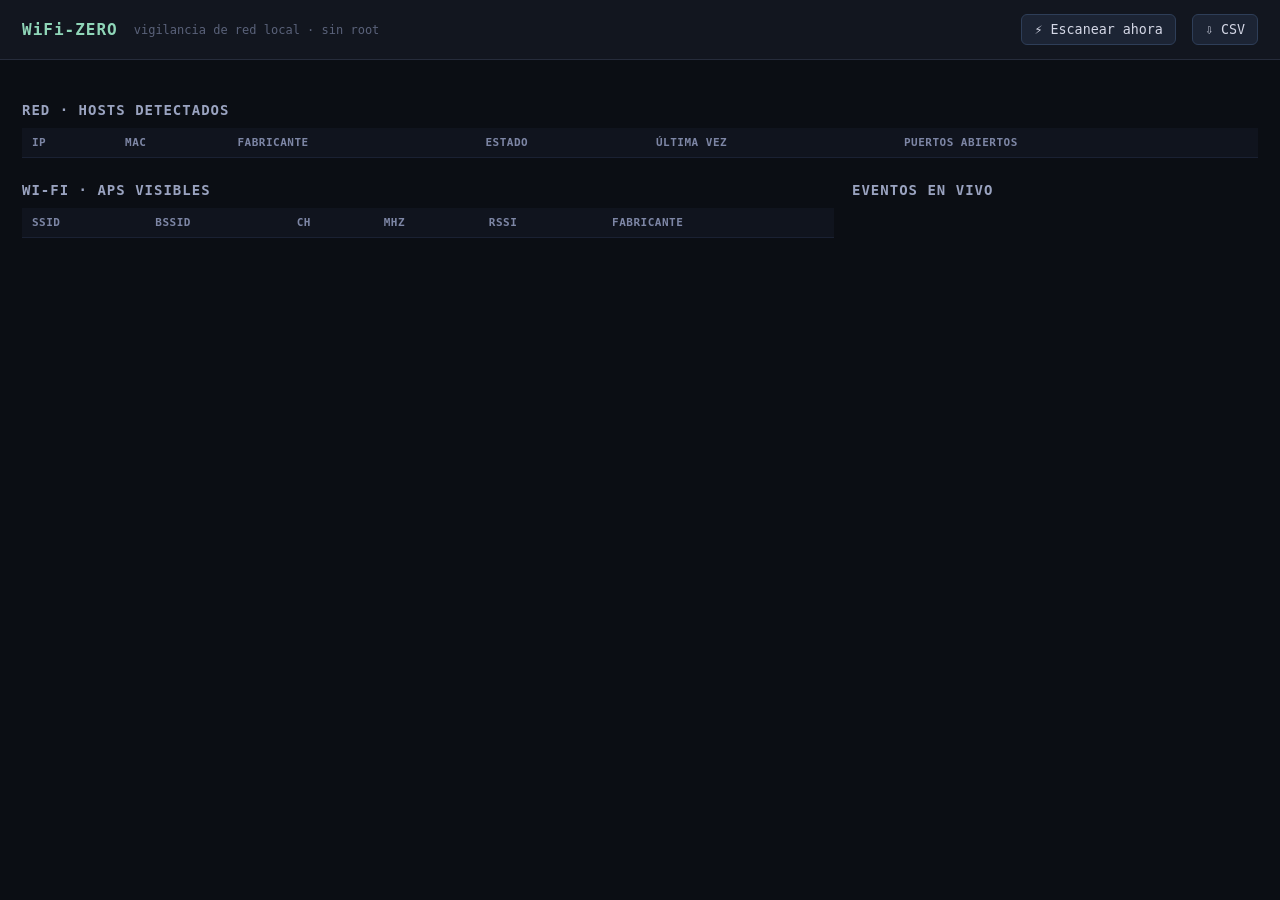
==== panel/index.html @ 4b85b4f6 "wifi-zero: vigilancia de red local sin root (LAN + WiFi + panel + alertas)" ====
<!DOCTYPE html>
<html lang="es">
<head>
<meta charset="utf-8">
<meta name="viewport" content="width=device-width, initial-scale=1">
<title>wifi-zero · vigilancia de la red</title>
<style>
  :root { color-scheme: dark; }
  * { box-sizing: border-box; }
  body { margin:0; font-family:"JetBrains Mono",monospace,ui-monospace,"Droid Sans Mono",monospace;
         background:#0b0e14; color:#d4d7e6; font-size:14px; }
  a { color:#7ab89f; }
  header { display:flex; align-items:center; gap:16px; flex-wrap:wrap;
           padding:14px 22px; background:#12161f; border-bottom:1px solid #262c3b;
           position:sticky; top:0; z-index:10; }
  header h1 { font-size:16px; margin:0; letter-spacing:1px; color:#8fd6b8; }
  header .sub { color:#5a627a; font-size:12px; }
  .spacer { flex:1; }
  .btn { background:#1c2434; color:#d4d7e6; border:1px solid #2e3e58; padding:7px 12px;
         border-radius:6px; cursor:pointer; font-family:inherit; }
  .btn:active { background:#2a3a4a; }
  .btn:hover { border-color:#4a9c7f; }
  .badge { padding:2px 8px; border-radius:20px; font-size:11px; }
  .b-online { background:#123224; color:#6fce9a; }
  .b-offline { background:#382428; color:#e07a7a; }
  .b-warn { background:#3a2f14; color:#e8c66a; }
  .b-crit { background:#402023; color:#ff7a7a; }
  main { padding:18px 22px; max-width:1280px; margin:0 auto; }
  .cards { display:grid; grid-template-columns:repeat(auto-fit,minmax(150px,1fr)); gap:12px; margin-bottom:20px; }
  .card { background:#12161f; border:1px solid #1f2740; border-radius:10px; padding:14px; }
  .card .n { font-size:26px; font-weight:700; color:#8fd6b8; }
  .card .l { font-size:11px; color:#7d86a5; text-transform:uppercase; letter-spacing:1px; }
  h2 { font-size:14px; color:#9aa3c0; letter-spacing:1px; text-transform:uppercase; margin:24px 0 10px; }
  table { width:100%; border-collapse:collapse; background:#10141e; }
  th,td { text-align:left; padding:8px 10px; border-bottom:1px solid #1a2133; font-size:12px; white-space:nowrap; }
  th { color:#7d86a5; font-size:11px; text-transform:uppercase; letter-spacing:.5px; }
  td .vendor { color:#8a93b5; font-size:11px; }
  .mac { color:#95a6d0; font-size:11px; }
  .ev-log { list-style:none; margin:0; padding:0; }
  .ev-log li { padding:6px 8px; border-bottom:1px solid #171e30; font-size:12px; }
  .sev { font-weight:700; font-size:11px; }
  .sev.info { color:#6aa9ff; }
  .sev.warn { color:#e8c66a; }
  .sev.crit { color:#ff7a7a; }
  .ts { color:#5d6684; font-size:11px; margin-right:8px; }
  .stripes { display:flex; gap:2px; } 
  .stripe { width:6px; height:34px; background:#1f2740; border-radius:2px; }
  .grid2 { display:grid; grid-template-columns:2fr 1fr; gap:18px; }
  @media (max-width:900px){ .grid2{grid-template-columns:1fr} }
  .muted { color:#5d6684; }
  .pill { display:inline-block; background:#172 ; padding:1px 6px; border-radius:4px; font-size:11px; }
</style>
</head>
<body>
<header>
  <h1>WiFi-ZERO</h1>
  <span class="sub">vigilancia de red local · sin root</span>
  <span class="spacer"></span>
  <button class="btn" id="btnScan">&#9889; Escanear ahora</button>
  <button class="btn" id="btnExport">&#8681; CSV</button>
</header>
<main>
  <div class="cards" id="cards"></div>

  <h2>Red · hosts detectados</h2>
  <table id="tHosts"><thead><tr>
    <th>IP</th><th>MAC</th><th>Fabricante</th><th>Estado</th><th>Última vez</th><th>Puertos abiertos</th>
  </tr></thead><tbody></tbody></table>

  <div class="grid2">
    <div>
      <h2>Wi‑Fi · APs visibles</h2>
      <table id="tAP"><thead><tr>
        <th>SSID</th><th>BSSID</th><th>CH</th><th>MHz</th><th>RSSI</th><th>Fabricante</th>
      </tr></thead><tbody></tbody></table>
    </div>
    <div>
      <h2>Eventos en vivo</h2>
      <ul class="ev-log" id="events"></ul>
    </div>
  </div>
</main>
<script src="/app.js"></script>
</body>
</html>
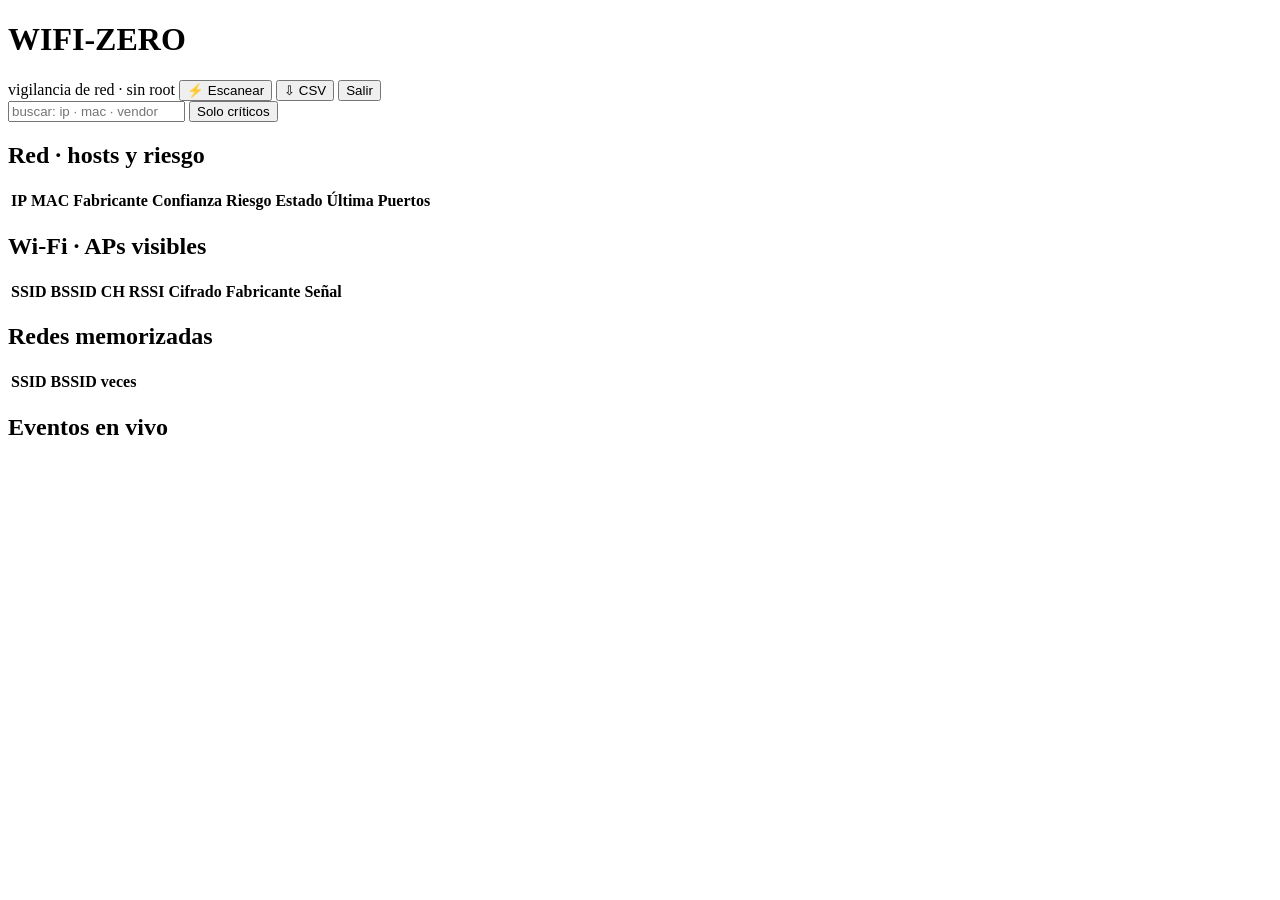
==== commit ed042d72: "v2: wifi-zero profesional — F0-F6 (config/migraciones/tests, reglas+scoring, nmap-sV, panel con auth" ====
--- a/panel/index.html
+++ b/panel/index.html
@@ -3,79 +3,43 @@
 <head>
 <meta charset="utf-8">
 <meta name="viewport" content="width=device-width, initial-scale=1">
-<title>wifi-zero · vigilancia de la red</title>
-<style>
-  :root { color-scheme: dark; }
-  * { box-sizing: border-box; }
-  body { margin:0; font-family:"JetBrains Mono",monospace,ui-monospace,"Droid Sans Mono",monospace;
-         background:#0b0e14; color:#d4d7e6; font-size:14px; }
-  a { color:#7ab89f; }
-  header { display:flex; align-items:center; gap:16px; flex-wrap:wrap;
-           padding:14px 22px; background:#12161f; border-bottom:1px solid #262c3b;
-           position:sticky; top:0; z-index:10; }
-  header h1 { font-size:16px; margin:0; letter-spacing:1px; color:#8fd6b8; }
-  header .sub { color:#5a627a; font-size:12px; }
-  .spacer { flex:1; }
-  .btn { background:#1c2434; color:#d4d7e6; border:1px solid #2e3e58; padding:7px 12px;
-         border-radius:6px; cursor:pointer; font-family:inherit; }
-  .btn:active { background:#2a3a4a; }
-  .btn:hover { border-color:#4a9c7f; }
-  .badge { padding:2px 8px; border-radius:20px; font-size:11px; }
-  .b-online { background:#123224; color:#6fce9a; }
-  .b-offline { background:#382428; color:#e07a7a; }
-  .b-warn { background:#3a2f14; color:#e8c66a; }
-  .b-crit { background:#402023; color:#ff7a7a; }
-  main { padding:18px 22px; max-width:1280px; margin:0 auto; }
-  .cards { display:grid; grid-template-columns:repeat(auto-fit,minmax(150px,1fr)); gap:12px; margin-bottom:20px; }
-  .card { background:#12161f; border:1px solid #1f2740; border-radius:10px; padding:14px; }
-  .card .n { font-size:26px; font-weight:700; color:#8fd6b8; }
-  .card .l { font-size:11px; color:#7d86a5; text-transform:uppercase; letter-spacing:1px; }
-  h2 { font-size:14px; color:#9aa3c0; letter-spacing:1px; text-transform:uppercase; margin:24px 0 10px; }
-  table { width:100%; border-collapse:collapse; background:#10141e; }
-  th,td { text-align:left; padding:8px 10px; border-bottom:1px solid #1a2133; font-size:12px; white-space:nowrap; }
-  th { color:#7d86a5; font-size:11px; text-transform:uppercase; letter-spacing:.5px; }
-  td .vendor { color:#8a93b5; font-size:11px; }
-  .mac { color:#95a6d0; font-size:11px; }
-  .ev-log { list-style:none; margin:0; padding:0; }
-  .ev-log li { padding:6px 8px; border-bottom:1px solid #171e30; font-size:12px; }
-  .sev { font-weight:700; font-size:11px; }
-  .sev.info { color:#6aa9ff; }
-  .sev.warn { color:#e8c66a; }
-  .sev.crit { color:#ff7a7a; }
-  .ts { color:#5d6684; font-size:11px; margin-right:8px; }
-  .stripes { display:flex; gap:2px; } 
-  .stripe { width:6px; height:34px; background:#1f2740; border-radius:2px; }
-  .grid2 { display:grid; grid-template-columns:2fr 1fr; gap:18px; }
-  @media (max-width:900px){ .grid2{grid-template-columns:1fr} }
-  .muted { color:#5d6684; }
-  .pill { display:inline-block; background:#172 ; padding:1px 6px; border-radius:4px; font-size:11px; }
-</style>
+<title>wifi-zero · consola</title>
+<link rel="stylesheet" href="/style.css">
 </head>
 <body>
 <header>
-  <h1>WiFi-ZERO</h1>
-  <span class="sub">vigilancia de red local · sin root</span>
+  <h1>WIFI-ZERO</h1>
+  <span class="sub">vigilancia de red · sin root</span>
   <span class="spacer"></span>
-  <button class="btn" id="btnScan">&#9889; Escanear ahora</button>
-  <button class="btn" id="btnExport">&#8681; CSV</button>
+  <span class="sub" id="ver"></span>
+  <button class="btn" id="btnScan">⚡ Escanear</button>
+  <button class="btn" id="btnExport">⇩ CSV</button>
+  <button class="btn" id="btnLogout">Salir</button>
 </header>
 <main>
   <div class="cards" id="cards"></div>
 
-  <h2>Red · hosts detectados</h2>
+  <div class="filterbar">
+    <input id="q" type="search" placeholder="buscar: ip · mac · vendor">
+    <button class="btn" id="btnOnlyCrit">Solo críticos</button>
+  </div>
+
+  <h2>Red · hosts y riesgo</h2>
   <table id="tHosts"><thead><tr>
-    <th>IP</th><th>MAC</th><th>Fabricante</th><th>Estado</th><th>Última vez</th><th>Puertos abiertos</th>
+    <th>IP</th><th>MAC</th><th>Fabricante</th><th>Confianza</th><th>Riesgo</th><th>Estado</th><th>Última</th><th>Puertos</th>
   </tr></thead><tbody></tbody></table>
 
   <div class="grid2">
     <div>
       <h2>Wi‑Fi · APs visibles</h2>
       <table id="tAP"><thead><tr>
-        <th>SSID</th><th>BSSID</th><th>CH</th><th>MHz</th><th>RSSI</th><th>Fabricante</th>
+        <th>SSID</th><th>BSSID</th><th>CH</th><th>RSSI</th><th>Cifrado</th><th>Fabricante</th><th>Señal</th>
       </tr></thead><tbody></tbody></table>
+      <h2>Redes memorizadas</h2>
+      <table id="tNets"><thead><tr><th>SSID</th><th>BSSID</th><th>veces</th></tr></thead><tbody></tbody></table>
     </div>
     <div>
-      <h2>Eventos en vivo</h2>
+      <h2>Eventos en vivo <span id="liveState" class="sub"></span></h2>
       <ul class="ev-log" id="events"></ul>
     </div>
   </div>
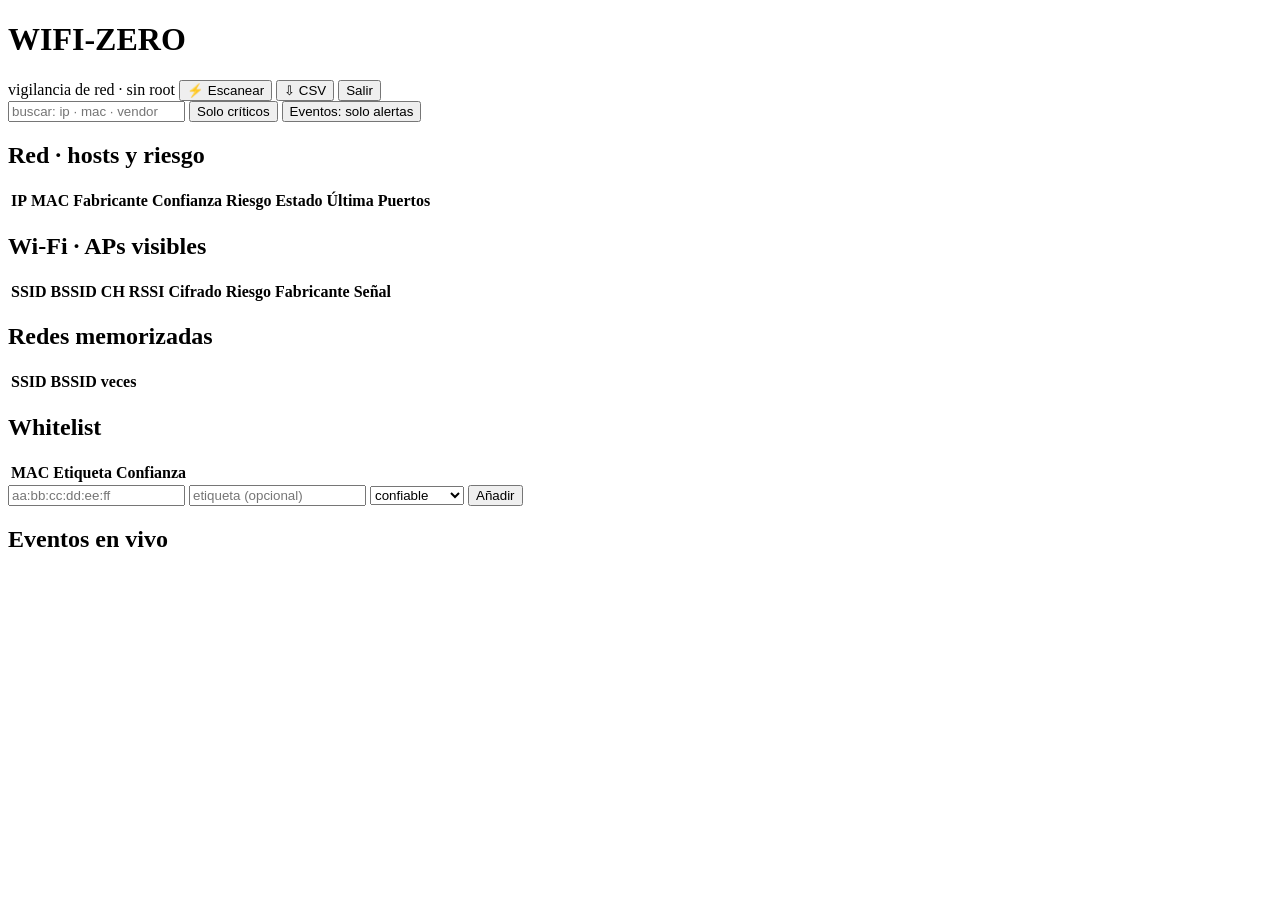
==== commit a0c77241: "feat(panel): whitelist, riesgo por AP, histórico y seguridad web API (core/server.py): - /api/whitel" ====
--- a/panel/index.html
+++ b/panel/index.html
@@ -22,6 +22,7 @@
   <div class="filterbar">
     <input id="q" type="search" placeholder="buscar: ip · mac · vendor">
     <button class="btn" id="btnOnlyCrit">Solo críticos</button>
+    <button class="btn" id="btnEvCrit">Eventos: solo alertas</button>
   </div>
 
   <h2>Red · hosts y riesgo</h2>
@@ -33,10 +34,18 @@
     <div>
       <h2>Wi‑Fi · APs visibles</h2>
       <table id="tAP"><thead><tr>
-        <th>SSID</th><th>BSSID</th><th>CH</th><th>RSSI</th><th>Cifrado</th><th>Fabricante</th><th>Señal</th>
+        <th>SSID</th><th>BSSID</th><th>CH</th><th>RSSI</th><th>Cifrado</th><th>Riesgo</th><th>Fabricante</th><th>Señal</th>
       </tr></thead><tbody></tbody></table>
       <h2>Redes memorizadas</h2>
       <table id="tNets"><thead><tr><th>SSID</th><th>BSSID</th><th>veces</th></tr></thead><tbody></tbody></table>
+      <h2>Whitelist</h2>
+      <table id="tWL"><thead><tr><th>MAC</th><th>Etiqueta</th><th>Confianza</th><th></th></tr></thead><tbody></tbody></table>
+      <form id="wlForm" class="filterbar">
+        <input id="wlMac" type="text" placeholder="aa:bb:cc:dd:ee:ff">
+        <input id="wlLabel" type="text" placeholder="etiqueta (opcional)">
+        <select id="wlTrust"><option value="1">confiable</option><option value="0">no confiable</option></select>
+        <button class="btn" type="submit">Añadir</button>
+      </form>
     </div>
     <div>
       <h2>Eventos en vivo <span id="liveState" class="sub"></span></h2>
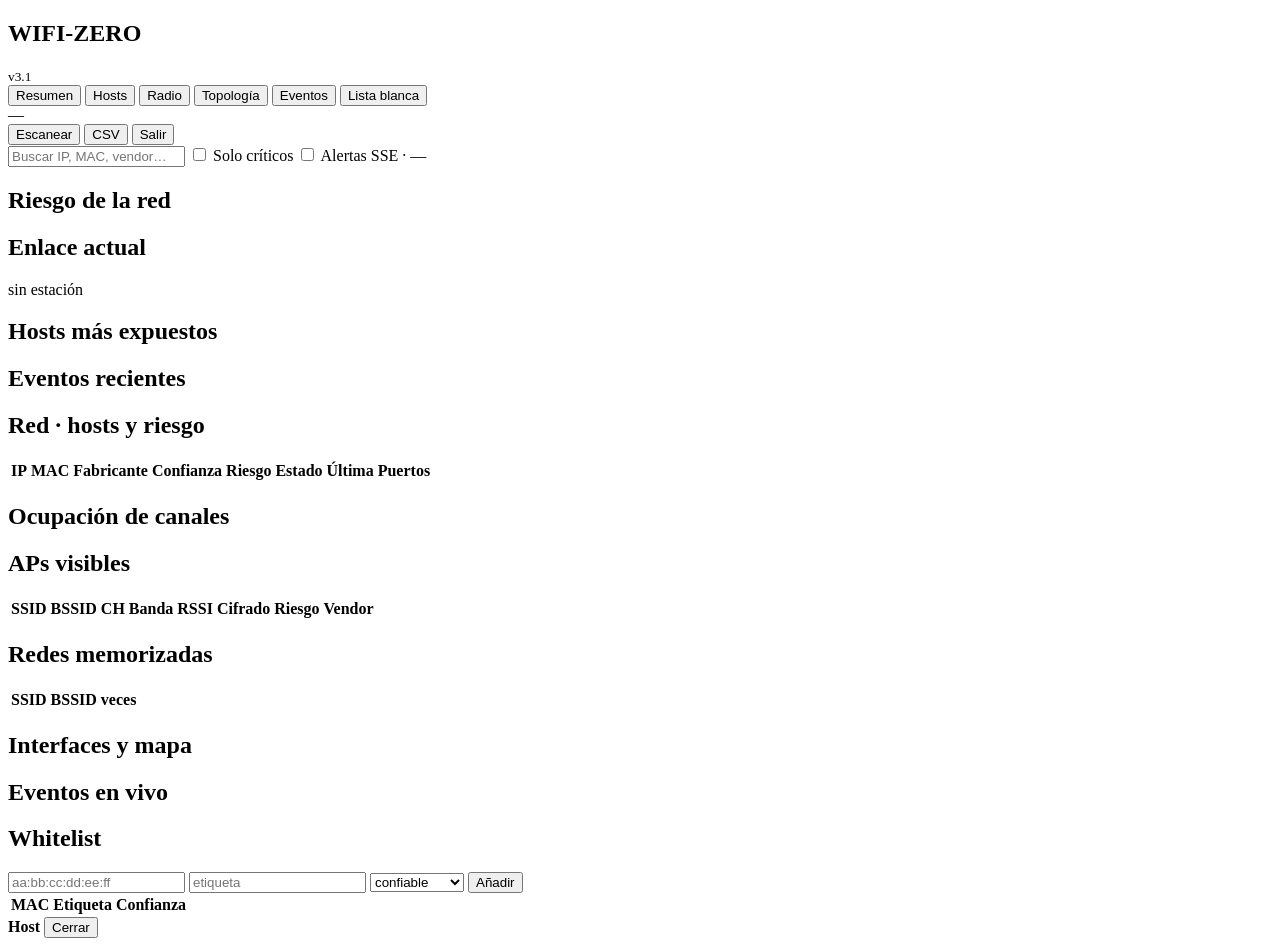
==== commit d1a5c3b8: "feat(panel): consola v3.1 interactiva Sidebar con vistas (resumen, hosts, radio, topología, eventos," ====
--- a/panel/index.html
+++ b/panel/index.html
@@ -4,55 +4,155 @@
 <meta charset="utf-8">
 <meta name="viewport" content="width=device-width, initial-scale=1">
 <title>wifi-zero · consola</title>
+<link rel="icon" href="/favicon.svg" type="image/svg+xml">
 <link rel="stylesheet" href="/style.css">
 </head>
 <body>
-<header>
-  <h1>WIFI-ZERO</h1>
-  <span class="sub">vigilancia de red · sin root</span>
-  <span class="spacer"></span>
-  <span class="sub" id="ver"></span>
-  <button class="btn" id="btnScan">⚡ Escanear</button>
-  <button class="btn" id="btnExport">⇩ CSV</button>
-  <button class="btn" id="btnLogout">Salir</button>
-</header>
-<main>
-  <div class="cards" id="cards"></div>
+<div class="app">
+  <aside class="side glass">
+    <div class="brand">
+      <span class="pulse-dot" id="liveDot"></span>
+      <div>
+        <h1>WIFI-ZERO</h1>
+        <small id="ver">v3.1</small>
+      </div>
+    </div>
+    <nav id="nav">
+      <button data-view="overview" class="active">Resumen</button>
+      <button data-view="hosts">Hosts</button>
+      <button data-view="radio">Radio</button>
+      <button data-view="topo">Topología</button>
+      <button data-view="events">Eventos</button>
+      <button data-view="list">Lista blanca</button>
+    </nav>
+    <div class="side-foot">
+      <div class="health" id="healthBox">—</div>
+      <button class="btn" id="btnScan">Escanear</button>
+      <button class="btn" id="btnExport">CSV</button>
+      <button class="btn ghost" id="btnLogout">Salir</button>
+    </div>
+  </aside>
 
-  <div class="filterbar">
-    <input id="q" type="search" placeholder="buscar: ip · mac · vendor">
-    <button class="btn" id="btnOnlyCrit">Solo críticos</button>
-    <button class="btn" id="btnEvCrit">Eventos: solo alertas</button>
-  </div>
+  <main>
+    <header class="topbar glass">
+      <input id="q" type="search" placeholder="Buscar IP, MAC, vendor…  /" autocomplete="off">
+      <label class="tog"><input type="checkbox" id="onlyCrit"> Solo críticos</label>
+      <label class="tog"><input type="checkbox" id="evCrit"> Alertas</label>
+      <span class="spacer"></span>
+      <span class="live" id="liveState">SSE · —</span>
+    </header>
 
-  <h2>Red · hosts y riesgo</h2>
-  <table id="tHosts"><thead><tr>
-    <th>IP</th><th>MAC</th><th>Fabricante</th><th>Confianza</th><th>Riesgo</th><th>Estado</th><th>Última</th><th>Puertos</th>
-  </tr></thead><tbody></tbody></table>
+    <section id="view-overview" class="view">
+      <div class="cards" id="cards"></div>
+      <div class="grid2">
+        <div class="glass panel">
+          <h2>Riesgo de la red</h2>
+          <div id="riskOverview"></div>
+        </div>
+        <div class="glass panel">
+          <h2>Enlace actual</h2>
+          <div id="stationBox" class="muted">sin estación</div>
+        </div>
+      </div>
+      <div class="glass panel">
+        <h2>Hosts más expuestos</h2>
+        <div id="hotHosts"></div>
+      </div>
+      <div class="glass panel">
+        <h2>Eventos recientes</h2>
+        <ul class="ev-log" id="eventsMini"></ul>
+      </div>
+    </section>
 
-  <div class="grid2">
-    <div>
-      <h2>Wi‑Fi · APs visibles</h2>
-      <table id="tAP"><thead><tr>
-        <th>SSID</th><th>BSSID</th><th>CH</th><th>RSSI</th><th>Cifrado</th><th>Riesgo</th><th>Fabricante</th><th>Señal</th>
-      </tr></thead><tbody></tbody></table>
-      <h2>Redes memorizadas</h2>
-      <table id="tNets"><thead><tr><th>SSID</th><th>BSSID</th><th>veces</th></tr></thead><tbody></tbody></table>
-      <h2>Whitelist</h2>
-      <table id="tWL"><thead><tr><th>MAC</th><th>Etiqueta</th><th>Confianza</th><th></th></tr></thead><tbody></tbody></table>
-      <form id="wlForm" class="filterbar">
-        <input id="wlMac" type="text" placeholder="aa:bb:cc:dd:ee:ff">
-        <input id="wlLabel" type="text" placeholder="etiqueta (opcional)">
-        <select id="wlTrust"><option value="1">confiable</option><option value="0">no confiable</option></select>
-        <button class="btn" type="submit">Añadir</button>
-      </form>
-    </div>
-    <div>
-      <h2>Eventos en vivo <span id="liveState" class="sub"></span></h2>
-      <ul class="ev-log" id="events"></ul>
-    </div>
-  </div>
-</main>
+    <section id="view-hosts" class="view hidden">
+      <div class="glass panel">
+        <h2>Red · hosts y riesgo</h2>
+        <div class="table-wrap">
+          <table id="tHosts">
+            <thead><tr>
+              <th data-sort="ip">IP</th>
+              <th data-sort="mac">MAC</th>
+              <th data-sort="vendor">Fabricante</th>
+              <th data-sort="trusted">Confianza</th>
+              <th data-sort="score">Riesgo</th>
+              <th data-sort="state">Estado</th>
+              <th>Última</th>
+              <th>Puertos</th>
+            </tr></thead>
+            <tbody></tbody>
+          </table>
+        </div>
+      </div>
+    </section>
+
+    <section id="view-radio" class="view hidden">
+      <div class="glass panel">
+        <h2>Ocupación de canales</h2>
+        <div id="heat" class="heat"></div>
+      </div>
+      <div class="glass panel">
+        <h2>APs visibles</h2>
+        <div class="table-wrap">
+          <table id="tAP">
+            <thead><tr>
+              <th>SSID</th><th>BSSID</th><th>CH</th><th>Banda</th>
+              <th>RSSI</th><th>Cifrado</th><th>Riesgo</th><th>Vendor</th>
+            </tr></thead>
+            <tbody></tbody>
+          </table>
+        </div>
+      </div>
+      <div class="glass panel">
+        <h2>Redes memorizadas</h2>
+        <div class="table-wrap">
+          <table id="tNets"><thead><tr><th>SSID</th><th>BSSID</th><th>veces</th></tr></thead><tbody></tbody></table>
+        </div>
+      </div>
+    </section>
+
+    <section id="view-topo" class="view hidden">
+      <div class="glass panel">
+        <h2>Interfaces y mapa</h2>
+        <div id="topoIfs"></div>
+        <div id="topoMap" class="topo"></div>
+      </div>
+    </section>
+
+    <section id="view-events" class="view hidden">
+      <div class="glass panel">
+        <h2>Eventos en vivo</h2>
+        <ul class="ev-log tall" id="events"></ul>
+      </div>
+    </section>
+
+    <section id="view-list" class="view hidden">
+      <div class="glass panel">
+        <h2>Whitelist</h2>
+        <form id="wlForm" class="filterbar">
+          <input id="wlMac" placeholder="aa:bb:cc:dd:ee:ff" required>
+          <input id="wlLabel" placeholder="etiqueta">
+          <select id="wlTrust">
+            <option value="1">confiable</option>
+            <option value="0">no confiable</option>
+          </select>
+          <button class="btn primary" type="submit">Añadir</button>
+        </form>
+        <div class="table-wrap">
+          <table id="tWL"><thead><tr><th>MAC</th><th>Etiqueta</th><th>Confianza</th><th></th></tr></thead><tbody></tbody></table>
+        </div>
+      </div>
+    </section>
+  </main>
+</div>
+
+<aside class="drawer glass hidden" id="drawer">
+  <header>
+    <strong id="dTitle">Host</strong>
+    <button class="btn ghost" id="dClose">Cerrar</button>
+  </header>
+  <div id="dBody"></div>
+</aside>
+<div class="toasts" id="toasts"></div>
 <script src="/app.js"></script>
 </body>
-</html>+</html>
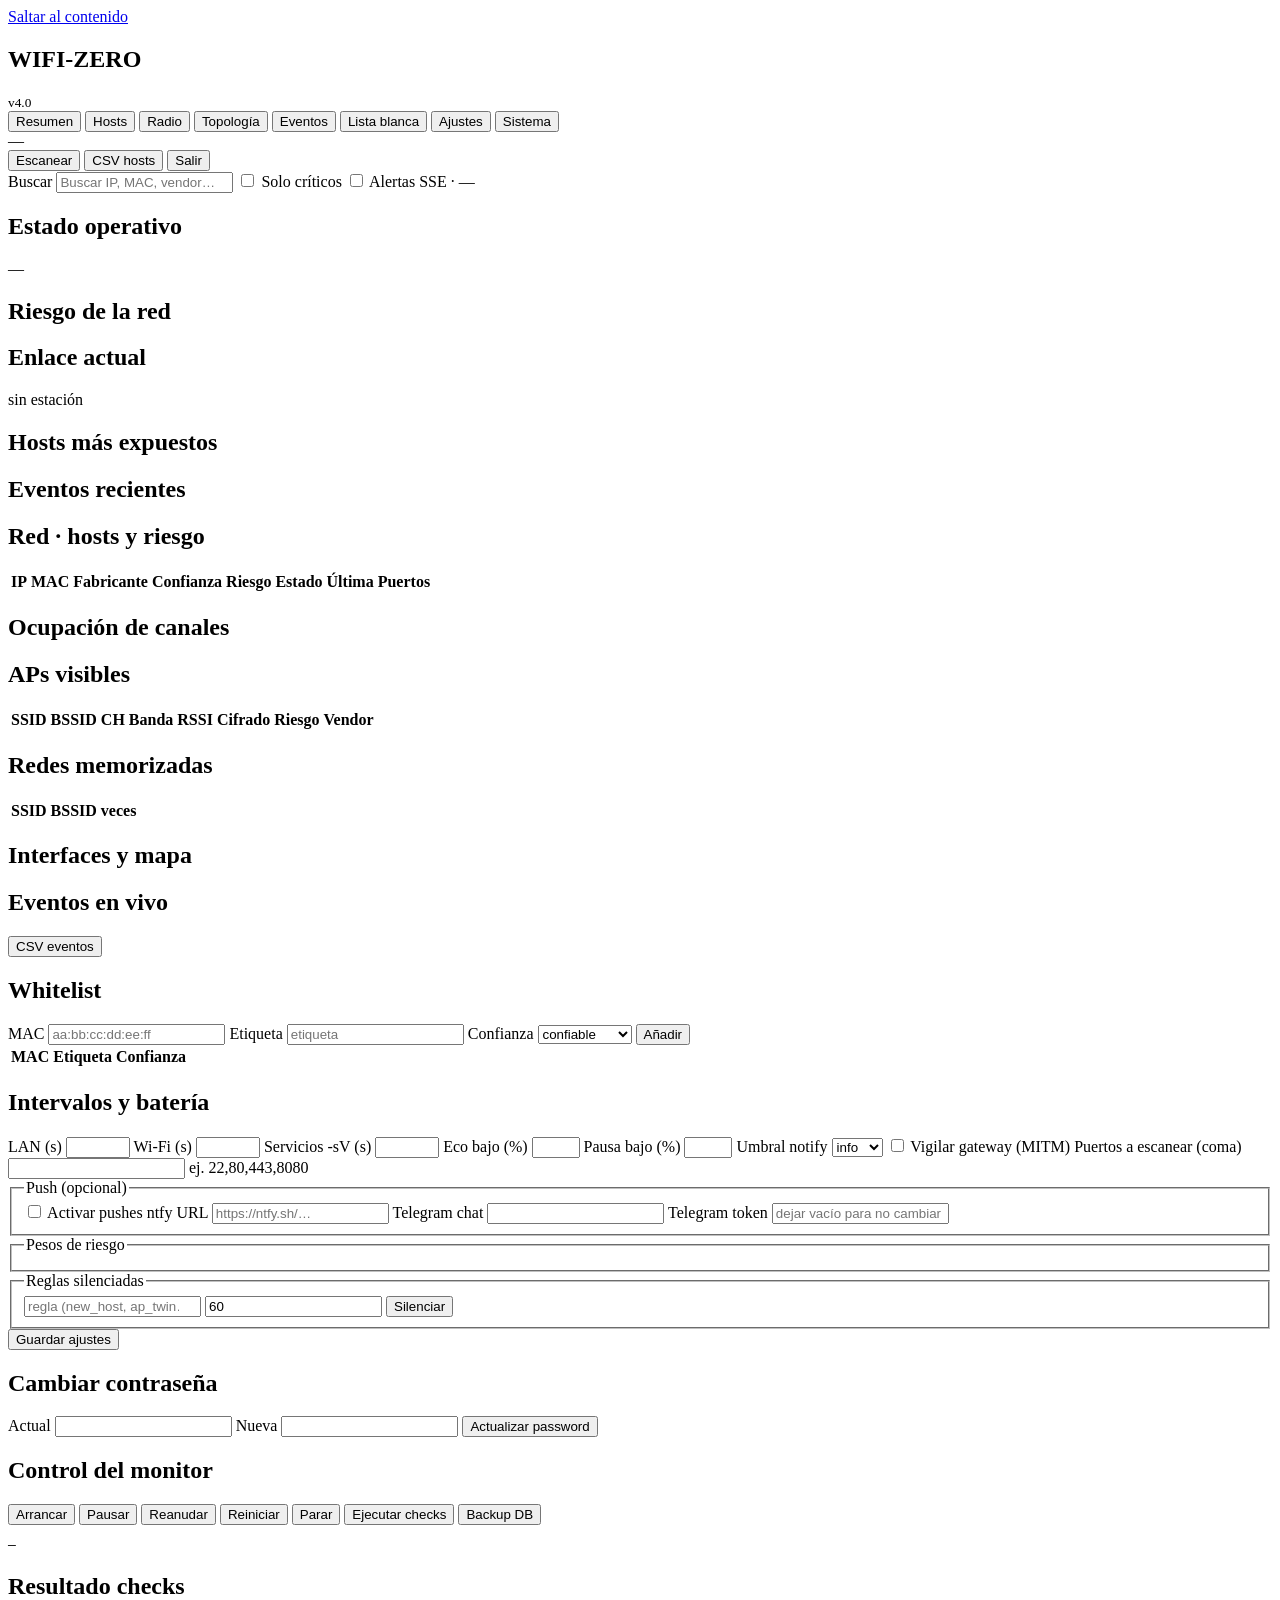
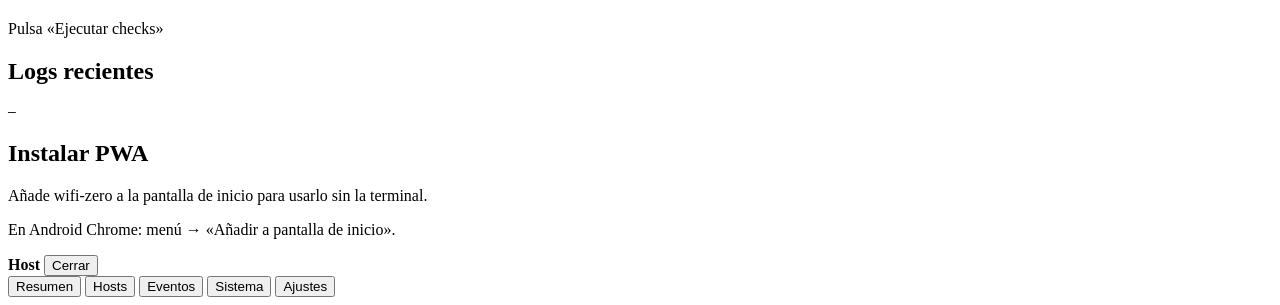
==== commit 3a0931dc: "feat: wifi-zero v4 — PWA as control plane Replace daily Termux/scripts UX with a supervisor-backed p" ====
--- a/panel/index.html
+++ b/panel/index.html
@@ -3,47 +3,60 @@
 <head>
 <meta charset="utf-8">
 <meta name="viewport" content="width=device-width, initial-scale=1">
+<meta name="theme-color" content="#07090f">
+<meta name="description" content="Consola de vigilancia wifi-zero">
 <title>wifi-zero · consola</title>
 <link rel="icon" href="/favicon.svg" type="image/svg+xml">
+<link rel="manifest" href="/manifest.webmanifest">
 <link rel="stylesheet" href="/style.css">
 </head>
 <body>
+<a class="skip-link" href="#main">Saltar al contenido</a>
 <div class="app">
-  <aside class="side glass">
+  <aside class="side glass" aria-label="Navegación principal">
     <div class="brand">
-      <span class="pulse-dot" id="liveDot"></span>
+      <span class="pulse-dot" id="liveDot" aria-hidden="true"></span>
       <div>
         <h1>WIFI-ZERO</h1>
-        <small id="ver">v3.1</small>
+        <small id="ver">v4.0</small>
       </div>
     </div>
-    <nav id="nav">
-      <button data-view="overview" class="active">Resumen</button>
-      <button data-view="hosts">Hosts</button>
-      <button data-view="radio">Radio</button>
-      <button data-view="topo">Topología</button>
-      <button data-view="events">Eventos</button>
-      <button data-view="list">Lista blanca</button>
+    <nav id="nav" aria-label="Vistas">
+      <button type="button" data-view="overview" class="active" aria-current="page">Resumen</button>
+      <button type="button" data-view="hosts">Hosts</button>
+      <button type="button" data-view="radio">Radio</button>
+      <button type="button" data-view="topo">Topología</button>
+      <button type="button" data-view="events">Eventos</button>
+      <button type="button" data-view="list">Lista blanca</button>
+      <button type="button" data-view="settings">Ajustes</button>
+      <button type="button" data-view="system">Sistema</button>
     </nav>
     <div class="side-foot">
-      <div class="health" id="healthBox">—</div>
-      <button class="btn" id="btnScan">Escanear</button>
-      <button class="btn" id="btnExport">CSV</button>
-      <button class="btn ghost" id="btnLogout">Salir</button>
+      <div class="health" id="healthBox" aria-live="polite">—</div>
+      <button class="btn" type="button" id="btnScan">Escanear</button>
+      <button class="btn" type="button" id="btnExport">CSV hosts</button>
+      <button class="btn ghost" type="button" id="btnLogout">Salir</button>
     </div>
   </aside>
 
-  <main>
+  <main id="main">
     <header class="topbar glass">
-      <input id="q" type="search" placeholder="Buscar IP, MAC, vendor…  /" autocomplete="off">
+      <label class="sr-only" for="q">Buscar</label>
+      <input id="q" type="search" placeholder="Buscar IP, MAC, vendor…  /" autocomplete="off" aria-label="Buscar">
       <label class="tog"><input type="checkbox" id="onlyCrit"> Solo críticos</label>
       <label class="tog"><input type="checkbox" id="evCrit"> Alertas</label>
       <span class="spacer"></span>
-      <span class="live" id="liveState">SSE · —</span>
+      <span class="live" id="liveState" aria-live="polite">SSE · —</span>
     </header>
 
-    <section id="view-overview" class="view">
+    <div id="viewAnnounce" class="sr-only" aria-live="polite"></div>
+
+    <section id="view-overview" class="view" aria-label="Resumen">
       <div class="cards" id="cards"></div>
+      <div class="glass panel" id="opsPanel">
+        <h2>Estado operativo</h2>
+        <div id="opsBox" class="ops-box">—</div>
+      </div>
       <div class="grid2">
         <div class="glass panel">
           <h2>Riesgo de la red</h2>
@@ -60,24 +73,24 @@
       </div>
       <div class="glass panel">
         <h2>Eventos recientes</h2>
-        <ul class="ev-log" id="eventsMini"></ul>
-      </div>
-    </section>
-
-    <section id="view-hosts" class="view hidden">
+        <ul class="ev-log" id="eventsMini" aria-live="polite"></ul>
+      </div>
+    </section>
+
+    <section id="view-hosts" class="view hidden" aria-label="Hosts">
       <div class="glass panel">
         <h2>Red · hosts y riesgo</h2>
         <div class="table-wrap">
           <table id="tHosts">
             <thead><tr>
-              <th data-sort="ip">IP</th>
-              <th data-sort="mac">MAC</th>
-              <th data-sort="vendor">Fabricante</th>
-              <th data-sort="trusted">Confianza</th>
-              <th data-sort="score">Riesgo</th>
-              <th data-sort="state">Estado</th>
-              <th>Última</th>
-              <th>Puertos</th>
+              <th data-sort="ip" scope="col">IP</th>
+              <th data-sort="mac" scope="col">MAC</th>
+              <th data-sort="vendor" scope="col">Fabricante</th>
+              <th data-sort="trusted" scope="col">Confianza</th>
+              <th data-sort="score" scope="col">Riesgo</th>
+              <th data-sort="state" scope="col">Estado</th>
+              <th scope="col">Última</th>
+              <th scope="col">Puertos</th>
             </tr></thead>
             <tbody></tbody>
           </table>
@@ -85,7 +98,7 @@
       </div>
     </section>
 
-    <section id="view-radio" class="view hidden">
+    <section id="view-radio" class="view hidden" aria-label="Radio">
       <div class="glass panel">
         <h2>Ocupación de canales</h2>
         <div id="heat" class="heat"></div>
@@ -95,8 +108,8 @@
         <div class="table-wrap">
           <table id="tAP">
             <thead><tr>
-              <th>SSID</th><th>BSSID</th><th>CH</th><th>Banda</th>
-              <th>RSSI</th><th>Cifrado</th><th>Riesgo</th><th>Vendor</th>
+              <th scope="col">SSID</th><th scope="col">BSSID</th><th scope="col">CH</th><th scope="col">Banda</th>
+              <th scope="col">RSSI</th><th scope="col">Cifrado</th><th scope="col">Riesgo</th><th scope="col">Vendor</th>
             </tr></thead>
             <tbody></tbody>
           </table>
@@ -105,12 +118,12 @@
       <div class="glass panel">
         <h2>Redes memorizadas</h2>
         <div class="table-wrap">
-          <table id="tNets"><thead><tr><th>SSID</th><th>BSSID</th><th>veces</th></tr></thead><tbody></tbody></table>
-        </div>
-      </div>
-    </section>
-
-    <section id="view-topo" class="view hidden">
+          <table id="tNets"><thead><tr><th scope="col">SSID</th><th scope="col">BSSID</th><th scope="col">veces</th></tr></thead><tbody></tbody></table>
+        </div>
+      </div>
+    </section>
+
+    <section id="view-topo" class="view hidden" aria-label="Topología">
       <div class="glass panel">
         <h2>Interfaces y mapa</h2>
         <div id="topoIfs"></div>
@@ -118,41 +131,149 @@
       </div>
     </section>
 
-    <section id="view-events" class="view hidden">
+    <section id="view-events" class="view hidden" aria-label="Eventos">
       <div class="glass panel">
         <h2>Eventos en vivo</h2>
-        <ul class="ev-log tall" id="events"></ul>
-      </div>
-    </section>
-
-    <section id="view-list" class="view hidden">
+        <div class="filterbar">
+          <button class="btn" type="button" id="btnExportEv">CSV eventos</button>
+        </div>
+        <ul class="ev-log tall" id="events" aria-live="polite"></ul>
+      </div>
+    </section>
+
+    <section id="view-list" class="view hidden" aria-label="Lista blanca">
       <div class="glass panel">
         <h2>Whitelist</h2>
         <form id="wlForm" class="filterbar">
-          <input id="wlMac" placeholder="aa:bb:cc:dd:ee:ff" required>
-          <input id="wlLabel" placeholder="etiqueta">
-          <select id="wlTrust">
+          <label class="sr-only" for="wlMac">MAC</label>
+          <input id="wlMac" placeholder="aa:bb:cc:dd:ee:ff" required aria-label="MAC">
+          <label class="sr-only" for="wlLabel">Etiqueta</label>
+          <input id="wlLabel" placeholder="etiqueta" aria-label="Etiqueta">
+          <label class="sr-only" for="wlTrust">Confianza</label>
+          <select id="wlTrust" aria-label="Confianza">
             <option value="1">confiable</option>
             <option value="0">no confiable</option>
           </select>
           <button class="btn primary" type="submit">Añadir</button>
         </form>
         <div class="table-wrap">
-          <table id="tWL"><thead><tr><th>MAC</th><th>Etiqueta</th><th>Confianza</th><th></th></tr></thead><tbody></tbody></table>
-        </div>
+          <table id="tWL"><thead><tr><th scope="col">MAC</th><th scope="col">Etiqueta</th><th scope="col">Confianza</th><th scope="col"></th></tr></thead><tbody></tbody></table>
+        </div>
+      </div>
+    </section>
+
+    <section id="view-settings" class="view hidden" aria-label="Ajustes">
+      <div class="glass panel">
+        <h2>Intervalos y batería</h2>
+        <form id="cfgForm" class="cfg-form">
+          <label>LAN (s) <input type="number" id="cfgLan" min="10" max="3600"></label>
+          <label>Wi‑Fi (s) <input type="number" id="cfgWifi" min="30" max="3600"></label>
+          <label>Servicios -sV (s) <input type="number" id="cfgSv" min="60" max="7200"></label>
+          <label>Eco bajo (%) <input type="number" id="cfgEco" min="1" max="99"></label>
+          <label>Pausa bajo (%) <input type="number" id="cfgPause" min="1" max="98"></label>
+          <label>Umbral notify
+            <select id="cfgNotify">
+              <option value="info">info</option>
+              <option value="warn">warn</option>
+              <option value="crit">crit</option>
+            </select>
+          </label>
+          <label class="tog full"><input type="checkbox" id="cfgGw"> Vigilar gateway (MITM)</label>
+          <label class="full">Puertos a escanear (coma)
+            <input type="text" id="cfgPorts" aria-describedby="portsHint">
+            <span id="portsHint" class="hint">ej. 22,80,443,8080</span>
+          </label>
+          <fieldset class="full">
+            <legend>Push (opcional)</legend>
+            <label class="tog"><input type="checkbox" id="cfgPush"> Activar pushes</label>
+            <label>ntfy URL <input type="url" id="cfgNtfy" placeholder="https://ntfy.sh/…"></label>
+            <label>Telegram chat <input type="text" id="cfgTgChat"></label>
+            <label>Telegram token <input type="password" id="cfgTgTok" placeholder="dejar vacío para no cambiar"></label>
+          </fieldset>
+          <fieldset class="full">
+            <legend>Pesos de riesgo</legend>
+            <div class="weights" id="cfgWeights"></div>
+          </fieldset>
+          <fieldset class="full">
+            <legend>Reglas silenciadas</legend>
+            <div id="mutedBox" class="muted-box"></div>
+            <div class="filterbar">
+              <input id="muteRule" list="ruleList" placeholder="regla (new_host, ap_twin…)">
+              <datalist id="ruleList">
+                <option value="new_host"><option value="mac_change"><option value="offline">
+                <option value="new_ap"><option value="ap_twin"><option value="ap_open">
+                <option value="ap_encryption_downgrade"><option value="new_port">
+                <option value="mac_randomized"><option value="ip_conflict"><option value="gateway_changed">
+                <option value="watchlist_down">
+              </datalist>
+              <input id="muteMins" type="number" min="-1" value="60" title="-1 = hasta quitar" aria-label="Minutos">
+              <button class="btn" type="button" id="btnMute">Silenciar</button>
+            </div>
+          </fieldset>
+          <div class="filterbar">
+            <button class="btn primary" type="submit">Guardar ajustes</button>
+            <span id="cfgMsg" class="hint" role="status"></span>
+          </div>
+        </form>
+      </div>
+      <div class="glass panel">
+        <h2>Cambiar contraseña</h2>
+        <form id="pwForm" class="cfg-form">
+          <label>Actual <input type="password" id="pwOld" autocomplete="current-password"></label>
+          <label>Nueva <input type="password" id="pwNew" autocomplete="new-password" minlength="6"></label>
+          <button class="btn" type="submit">Actualizar password</button>
+          <span id="pwMsg" class="hint" role="status"></span>
+        </form>
+      </div>
+    </section>
+
+    <section id="view-system" class="view hidden" aria-label="Sistema">
+      <div class="glass panel">
+        <h2>Control del monitor</h2>
+        <div class="filterbar" role="group" aria-label="Control">
+          <button class="btn primary" type="button" data-ctl="start">Arrancar</button>
+          <button class="btn" type="button" data-ctl="pause">Pausar</button>
+          <button class="btn" type="button" data-ctl="resume">Reanudar</button>
+          <button class="btn" type="button" data-ctl="restart">Reiniciar</button>
+          <button class="btn" type="button" data-ctl="stop">Parar</button>
+          <button class="btn" type="button" id="btnChecks">Ejecutar checks</button>
+          <button class="btn" type="button" id="btnBackup">Backup DB</button>
+        </div>
+        <pre class="sys-out" id="sysStatus" aria-live="polite">—</pre>
+      </div>
+      <div class="glass panel">
+        <h2>Resultado checks</h2>
+        <div id="checksBox" class="checks-box">Pulsa «Ejecutar checks»</div>
+      </div>
+      <div class="glass panel">
+        <h2>Logs recientes</h2>
+        <pre class="sys-out tall" id="logsBox">—</pre>
+      </div>
+      <div class="glass panel">
+        <h2>Instalar PWA</h2>
+        <p class="sub">Añade wifi-zero a la pantalla de inicio para usarlo sin la terminal.</p>
+        <button class="btn primary" type="button" id="btnInstall" hidden>Instalar app</button>
+        <p id="installHint" class="hint">En Android Chrome: menú → «Añadir a pantalla de inicio».</p>
       </div>
     </section>
   </main>
 </div>
 
-<aside class="drawer glass hidden" id="drawer">
+<aside class="drawer glass hidden" id="drawer" role="dialog" aria-modal="true" aria-labelledby="dTitle">
   <header>
     <strong id="dTitle">Host</strong>
-    <button class="btn ghost" id="dClose">Cerrar</button>
+    <button class="btn ghost" type="button" id="dClose">Cerrar</button>
   </header>
   <div id="dBody"></div>
 </aside>
-<div class="toasts" id="toasts"></div>
+<div class="toasts" id="toasts" aria-live="assertive" aria-relevant="additions"></div>
+<nav class="bottom-nav" aria-label="Navegación móvil">
+  <button type="button" data-view="overview">Resumen</button>
+  <button type="button" data-view="hosts">Hosts</button>
+  <button type="button" data-view="events">Eventos</button>
+  <button type="button" data-view="system">Sistema</button>
+  <button type="button" data-view="settings">Ajustes</button>
+</nav>
 <script src="/app.js"></script>
 </body>
 </html>
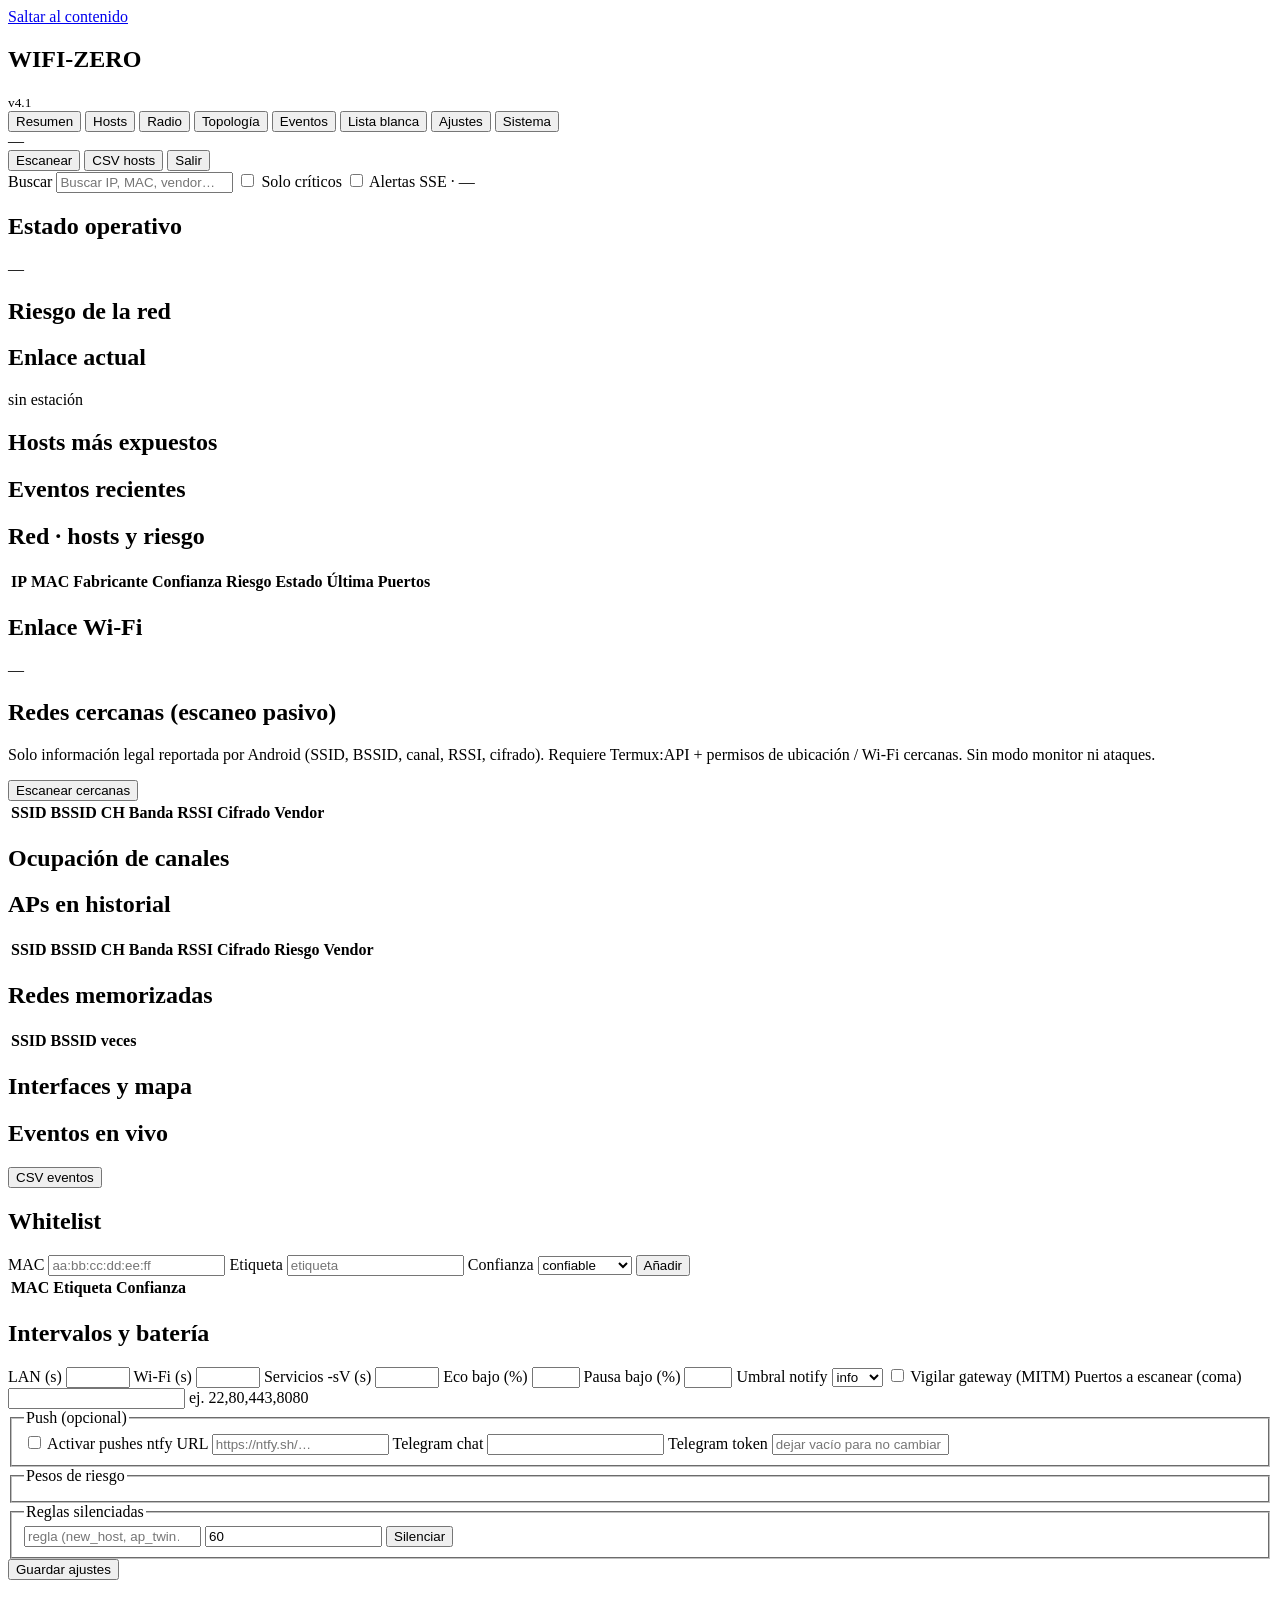
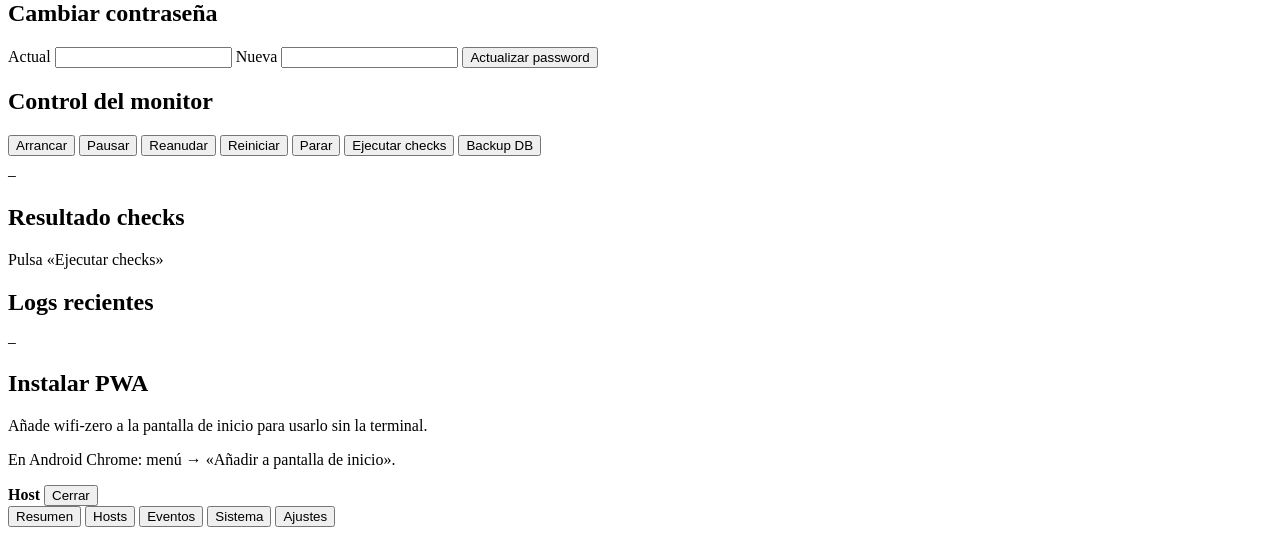
==== commit 77a6985b: "feat: escaneo Wi-Fi cercano legal y pulido de conexión Añade /api/wifi/scan y /api/wifi/link (Termux" ====
--- a/panel/index.html
+++ b/panel/index.html
@@ -3,9 +3,12 @@
 <head>
 <meta charset="utf-8">
 <meta name="viewport" content="width=device-width, initial-scale=1">
-<meta name="theme-color" content="#07090f">
+<meta name="theme-color" content="#0a0c10">
 <meta name="description" content="Consola de vigilancia wifi-zero">
 <title>wifi-zero · consola</title>
+<link rel="preconnect" href="https://fonts.googleapis.com">
+<link rel="preconnect" href="https://fonts.gstatic.com" crossorigin>
+<link href="https://fonts.googleapis.com/css2?family=IBM+Plex+Mono:wght@400;500&family=IBM+Plex+Sans:wght@400;500;600&display=swap" rel="stylesheet">
 <link rel="icon" href="/favicon.svg" type="image/svg+xml">
 <link rel="manifest" href="/manifest.webmanifest">
 <link rel="stylesheet" href="/style.css">
@@ -13,12 +16,12 @@
 <body>
 <a class="skip-link" href="#main">Saltar al contenido</a>
 <div class="app">
-  <aside class="side glass" aria-label="Navegación principal">
+  <aside class="side" aria-label="Navegación principal">
     <div class="brand">
       <span class="pulse-dot" id="liveDot" aria-hidden="true"></span>
       <div>
         <h1>WIFI-ZERO</h1>
-        <small id="ver">v4.0</small>
+        <small id="ver">v4.1</small>
       </div>
     </div>
     <nav id="nav" aria-label="Vistas">
@@ -40,7 +43,7 @@
   </aside>
 
   <main id="main">
-    <header class="topbar glass">
+    <header class="topbar">
       <label class="sr-only" for="q">Buscar</label>
       <input id="q" type="search" placeholder="Buscar IP, MAC, vendor…  /" autocomplete="off" aria-label="Buscar">
       <label class="tog"><input type="checkbox" id="onlyCrit"> Solo críticos</label>
@@ -53,32 +56,32 @@
 
     <section id="view-overview" class="view" aria-label="Resumen">
       <div class="cards" id="cards"></div>
-      <div class="glass panel" id="opsPanel">
+      <div class="panel" id="opsPanel">
         <h2>Estado operativo</h2>
         <div id="opsBox" class="ops-box">—</div>
       </div>
       <div class="grid2">
-        <div class="glass panel">
+        <div class="panel">
           <h2>Riesgo de la red</h2>
           <div id="riskOverview"></div>
         </div>
-        <div class="glass panel">
+        <div class="panel">
           <h2>Enlace actual</h2>
           <div id="stationBox" class="muted">sin estación</div>
         </div>
       </div>
-      <div class="glass panel">
+      <div class="panel">
         <h2>Hosts más expuestos</h2>
         <div id="hotHosts"></div>
       </div>
-      <div class="glass panel">
+      <div class="panel">
         <h2>Eventos recientes</h2>
         <ul class="ev-log" id="eventsMini" aria-live="polite"></ul>
       </div>
     </section>
 
     <section id="view-hosts" class="view hidden" aria-label="Hosts">
-      <div class="glass panel">
+      <div class="panel">
         <h2>Red · hosts y riesgo</h2>
         <div class="table-wrap">
           <table id="tHosts">
@@ -99,12 +102,34 @@
     </section>
 
     <section id="view-radio" class="view hidden" aria-label="Radio">
-      <div class="glass panel">
+      <div class="panel">
+        <h2>Enlace Wi‑Fi</h2>
+        <div id="linkBox" class="ops-box">—</div>
+        <p class="hint" id="linkHint"></p>
+      </div>
+      <div class="panel">
+        <h2>Redes cercanas (escaneo pasivo)</h2>
+        <p class="sub">Solo información legal reportada por Android (SSID, BSSID, canal, RSSI, cifrado). Requiere Termux:API + permisos de ubicación / Wi‑Fi cercanas. Sin modo monitor ni ataques.</p>
+        <div class="filterbar">
+          <button class="btn primary" type="button" id="btnWifiScan">Escanear cercanas</button>
+          <span id="wifiScanMsg" class="hint" role="status"></span>
+        </div>
+        <div class="table-wrap">
+          <table id="tNearby">
+            <thead><tr>
+              <th scope="col">SSID</th><th scope="col">BSSID</th><th scope="col">CH</th><th scope="col">Banda</th>
+              <th scope="col">RSSI</th><th scope="col">Cifrado</th><th scope="col">Vendor</th>
+            </tr></thead>
+            <tbody></tbody>
+          </table>
+        </div>
+      </div>
+      <div class="panel">
         <h2>Ocupación de canales</h2>
         <div id="heat" class="heat"></div>
       </div>
-      <div class="glass panel">
-        <h2>APs visibles</h2>
+      <div class="panel">
+        <h2>APs en historial</h2>
         <div class="table-wrap">
           <table id="tAP">
             <thead><tr>
@@ -115,7 +140,7 @@
           </table>
         </div>
       </div>
-      <div class="glass panel">
+      <div class="panel">
         <h2>Redes memorizadas</h2>
         <div class="table-wrap">
           <table id="tNets"><thead><tr><th scope="col">SSID</th><th scope="col">BSSID</th><th scope="col">veces</th></tr></thead><tbody></tbody></table>
@@ -124,7 +149,7 @@
     </section>
 
     <section id="view-topo" class="view hidden" aria-label="Topología">
-      <div class="glass panel">
+      <div class="panel">
         <h2>Interfaces y mapa</h2>
         <div id="topoIfs"></div>
         <div id="topoMap" class="topo"></div>
@@ -132,7 +157,7 @@
     </section>
 
     <section id="view-events" class="view hidden" aria-label="Eventos">
-      <div class="glass panel">
+      <div class="panel">
         <h2>Eventos en vivo</h2>
         <div class="filterbar">
           <button class="btn" type="button" id="btnExportEv">CSV eventos</button>
@@ -142,7 +167,7 @@
     </section>
 
     <section id="view-list" class="view hidden" aria-label="Lista blanca">
-      <div class="glass panel">
+      <div class="panel">
         <h2>Whitelist</h2>
         <form id="wlForm" class="filterbar">
           <label class="sr-only" for="wlMac">MAC</label>
@@ -163,7 +188,7 @@
     </section>
 
     <section id="view-settings" class="view hidden" aria-label="Ajustes">
-      <div class="glass panel">
+      <div class="panel">
         <h2>Intervalos y batería</h2>
         <form id="cfgForm" class="cfg-form">
           <label>LAN (s) <input type="number" id="cfgLan" min="10" max="3600"></label>
@@ -216,7 +241,7 @@
           </div>
         </form>
       </div>
-      <div class="glass panel">
+      <div class="panel">
         <h2>Cambiar contraseña</h2>
         <form id="pwForm" class="cfg-form">
           <label>Actual <input type="password" id="pwOld" autocomplete="current-password"></label>
@@ -228,7 +253,7 @@
     </section>
 
     <section id="view-system" class="view hidden" aria-label="Sistema">
-      <div class="glass panel">
+      <div class="panel">
         <h2>Control del monitor</h2>
         <div class="filterbar" role="group" aria-label="Control">
           <button class="btn primary" type="button" data-ctl="start">Arrancar</button>
@@ -241,15 +266,15 @@
         </div>
         <pre class="sys-out" id="sysStatus" aria-live="polite">—</pre>
       </div>
-      <div class="glass panel">
+      <div class="panel">
         <h2>Resultado checks</h2>
         <div id="checksBox" class="checks-box">Pulsa «Ejecutar checks»</div>
       </div>
-      <div class="glass panel">
+      <div class="panel">
         <h2>Logs recientes</h2>
         <pre class="sys-out tall" id="logsBox">—</pre>
       </div>
-      <div class="glass panel">
+      <div class="panel">
         <h2>Instalar PWA</h2>
         <p class="sub">Añade wifi-zero a la pantalla de inicio para usarlo sin la terminal.</p>
         <button class="btn primary" type="button" id="btnInstall" hidden>Instalar app</button>
@@ -259,7 +284,7 @@
   </main>
 </div>
 
-<aside class="drawer glass hidden" id="drawer" role="dialog" aria-modal="true" aria-labelledby="dTitle">
+<aside class="drawer hidden" id="drawer" role="dialog" aria-modal="true" aria-labelledby="dTitle">
   <header>
     <strong id="dTitle">Host</strong>
     <button class="btn ghost" type="button" id="dClose">Cerrar</button>
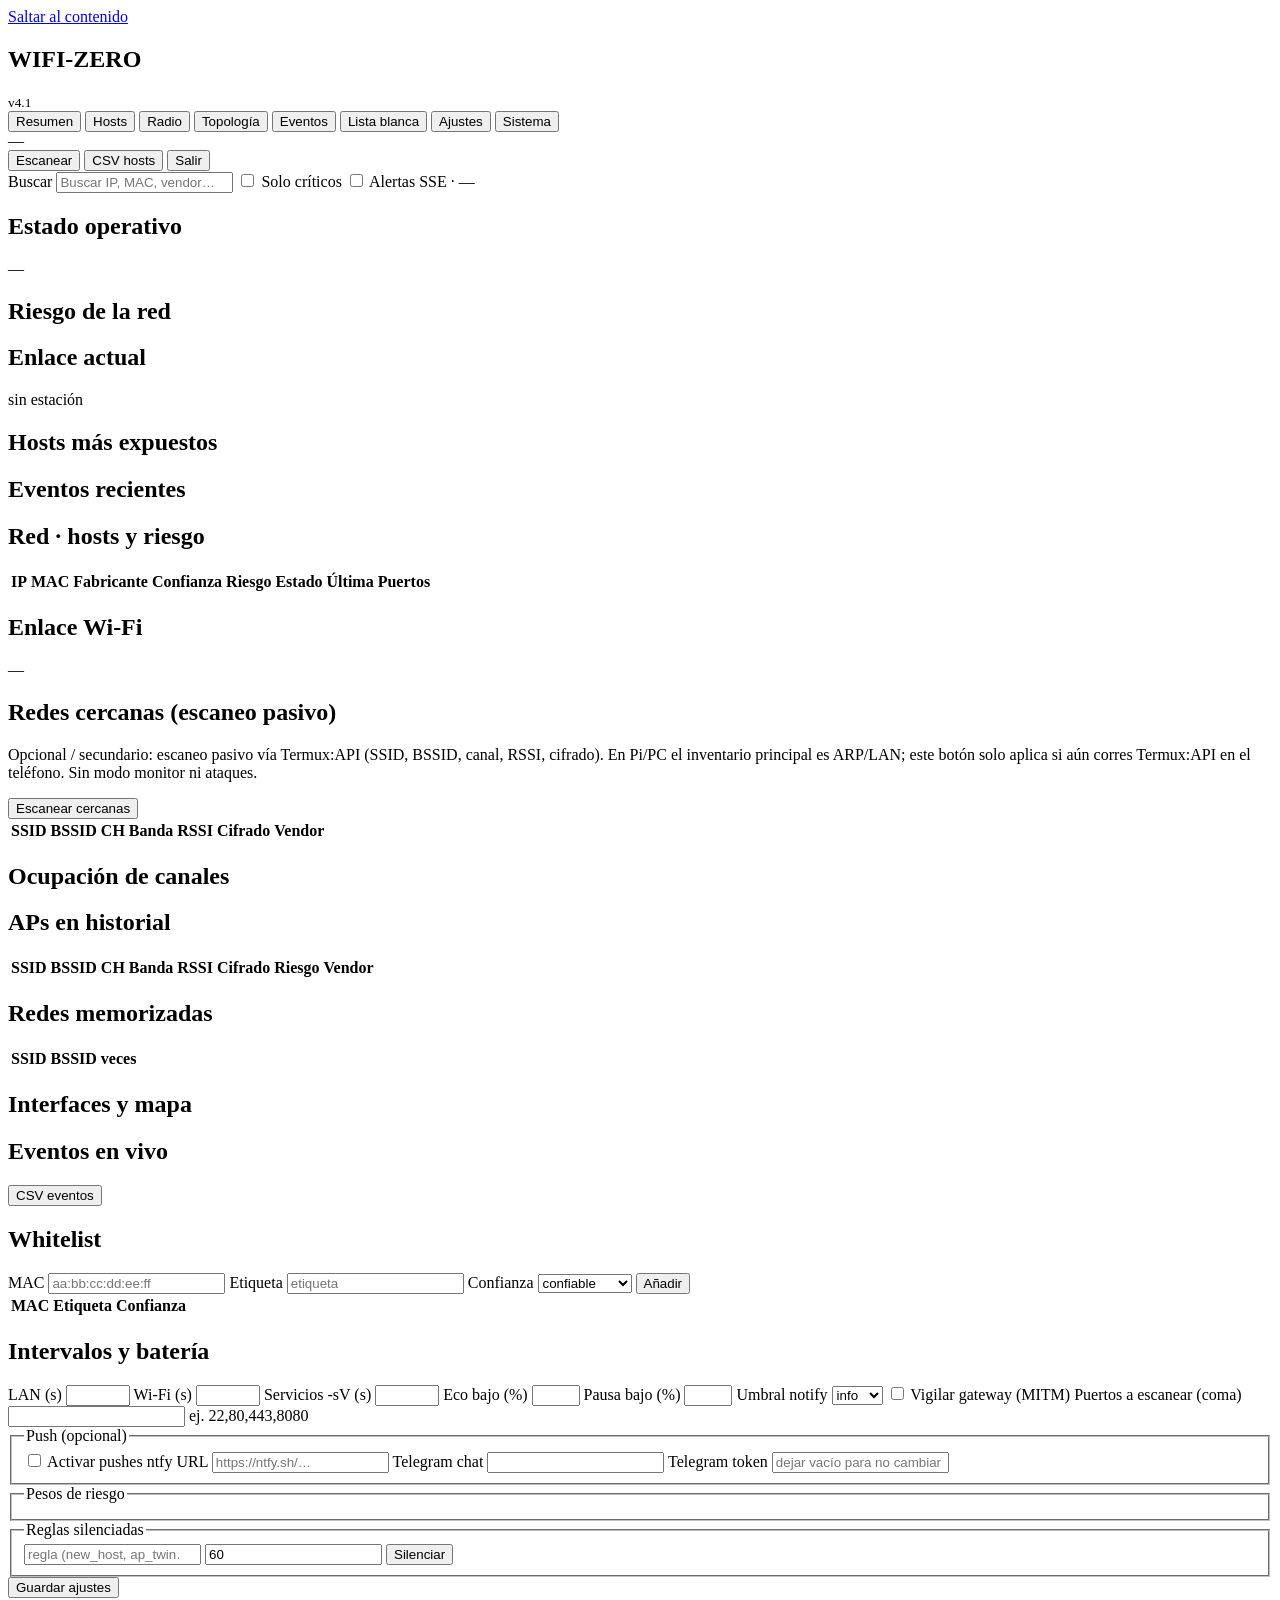
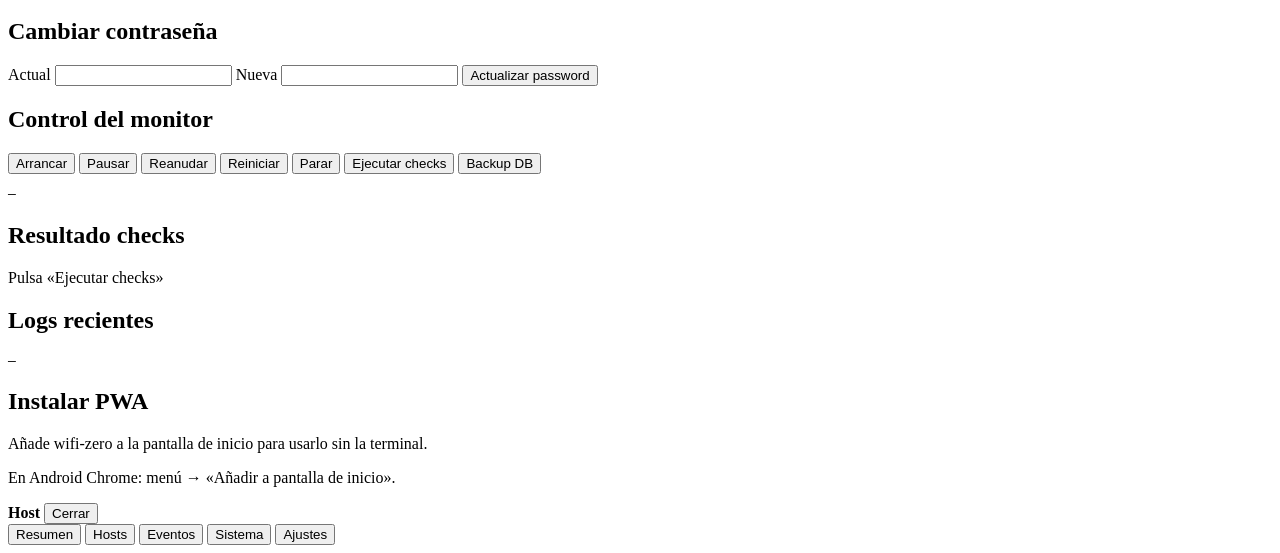
==== commit fe224f00: "feat: runtime híbrido Pi/PC + PWA (Termux opcional) El cerebro pasa a Linux (Debian/Ubuntu/Raspberry" ====
--- a/panel/index.html
+++ b/panel/index.html
@@ -109,7 +109,7 @@
       </div>
       <div class="panel">
         <h2>Redes cercanas (escaneo pasivo)</h2>
-        <p class="sub">Solo información legal reportada por Android (SSID, BSSID, canal, RSSI, cifrado). Requiere Termux:API + permisos de ubicación / Wi‑Fi cercanas. Sin modo monitor ni ataques.</p>
+        <p class="sub">Opcional / secundario: escaneo pasivo vía Termux:API (SSID, BSSID, canal, RSSI, cifrado). En Pi/PC el inventario principal es ARP/LAN; este botón solo aplica si aún corres Termux:API en el teléfono. Sin modo monitor ni ataques.</p>
         <div class="filterbar">
           <button class="btn primary" type="button" id="btnWifiScan">Escanear cercanas</button>
           <span id="wifiScanMsg" class="hint" role="status"></span>
